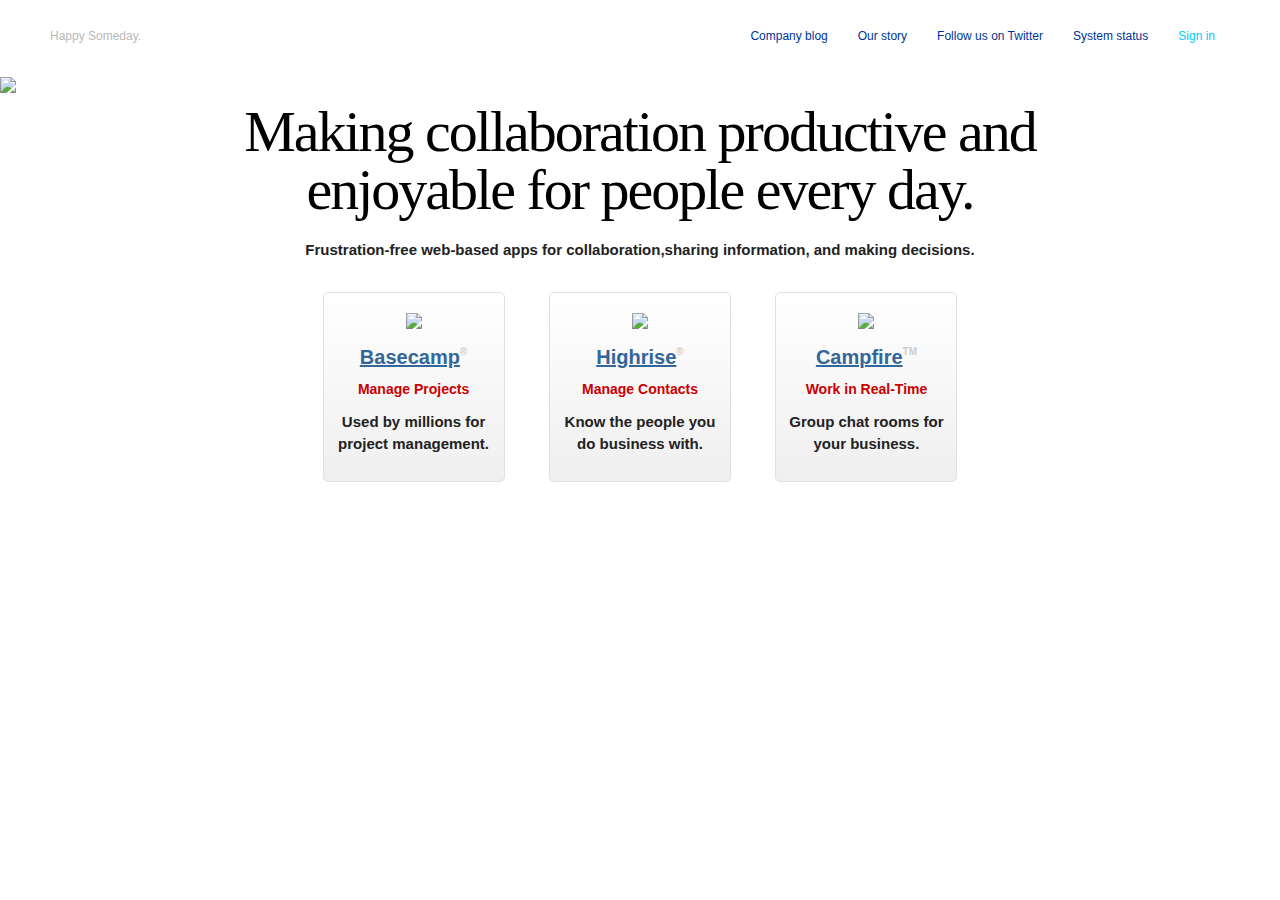
==== projects_page/37signals/index.html @ 0f32e9f9 "update styles" ====
<!doctype html>

<html lang="en">
	<head>
		<title>37signals:Web-based collaboration apps for small business</title>
		<link rel="stylesheet" href="stylesheet.css">
	</head>
	
	<body>
		<nav>
			<ul>
				<li class="date">Happy Someday.</li>
				<li class="sign-in"><a href="#">Sign in</a></li>
				<li><a href="#">System status</a></li>
				<li><a href="#">Follow us on Twitter</a></li>
				<li><a href="#">Our story</a></li>
				<li><a href="#">Company blog</a></li>
			</ul>
		</nav>
		<header>
			<img id="37signals" src="logo-37s-large.png">
		</header>
		<h1>Making collaboration productive and<br>enjoyable for people every day.</h1>
		<h5>Frustration-free web-based apps for collaboration,sharing information, and making decisions.</h5>
		<div class="products-container">
			<a href="#" class="box">
				<div id="basecamp">
				<img id="logo-bc" src="logo-bc.png">
				<h3><span class="product">Basecamp</span><span class="super">&reg</span></h3>
				<h4>Manage Projects</h4>
				<h5>Used by millions for project management.</h5>
				</div>
			</a>
			<a href="#" class="box">
				<div id="highrise">
				<img id="logo-hr" src="logo-hr.png">
				<h3><span class="product">Highrise</span><span class="super">&reg</span></h3>
				<h4>Manage Contacts</h4>
				<h5>Know the people you do business with.</h5>
				</div>
			</a>
			<a href="#" class="box">
				<div id="campfire">	
				<img id="logo-cf" src="logo-cf.png">
				<h3><span class="product">Campfire</span><span class="super">TM</span></h3>
				<h4>Work in Real-Time</h4>
				<h5>Group chat rooms for your business.</h5>
				</div>
			</a>
		</div>
	</body>
</html>
---- projects_page/37signals/stylesheet.css ----
/*Reset*/
/* http://meyerweb.com/eric/tools/css/reset/ 
   v2.0 | 20110126
   License: none (public domain)
*/

html, body, div, span, applet, object, iframe,
h1, h2, h3, h4, h5, h6, p, blockquote, pre,
a, abbr, acronym, address, big, cite, code,
del, dfn, em, img, ins, kbd, q, s, samp,
small, strike, strong, sub, sup, tt, var,
b, u, i, center,
dl, dt, dd, ol, ul, li,
fieldset, form, label, legend,
table, caption, tbody, tfoot, thead, tr, th, td,
article, aside, canvas, details, embed, 
figure, figcaption, footer, header, hgroup, 
menu, nav, output, ruby, section, summary,
time, mark, audio, video {
	margin: 0;
	padding: 0;
	border: 0;
	font-size: 100%;
	font: inherit;
	vertical-align: baseline;
}
/* HTML5 display-role reset for older browsers */
article, aside, details, figcaption, figure, 
footer, header, hgroup, menu, nav, section {
	display: block;
}
body {
	line-height: 1;
}
ol, ul {
	list-style: none;
}
blockquote, q {
	quotes: none;
}
blockquote:before, blockquote:after,
q:before, q:after {
	content: '';
	content: none;
}
table {
	border-collapse: collapse;
	border-spacing: 0;
}

body {
	font-family: Helvetica, Arial, Verdana, sans-serif;
	line-height: 1;
}

/*layout*/
nav li{
	display: inline-block;
	float: right;
	margin: 30px 15px 35px 15px;
	font-family: 'Lucida Grande', 'Lucida Sans Unicode', Verdana, sans-serif;
	font-size: 12px;
}
header{
	clear:both;
	width: 100%;
}
.products-container {
	width:100%;
	text-align: center;
}

.box {
	text-decoration:none;
	float:center;
	display: inline-block;
	text-align:center;
	width: 160px;
	margin: 15px 20px;
	padding: 20px 10px 10px 10px;
	border: 1px solid #e0e0e0;
	border-radius: 5px;
	background:-webkit-gradient(linear, 0% 0%, 0% 100%, from(#fff), to(#efefef));
}
/*elements*/

nav li a {
	text-decoration: none;
	float: right;
	color: #003399;
}
header img{
	display:block;
	margin: 0 auto;
}
.date {
	float: left;
	margin-left: 50px;
	color:#b8b8b8;
}
.sign-in a{
	margin-right: 50px;
	color: #00ccff;
}
h1 {
	text-align: center;
	font-family: "Times New Roman", Helvetica;
	font-size: 58px;
	font-weight:500;
	margin-top: 10px;
	margin-bottom: 20px;
	letter-spacing: -2px;
}
h5 {
	text-align: center;
	font-family: "Times New Roman";
	font-size: 30px;
	font-weight:bold;
	margin-bottom:20px;
}

h3 {
	font-family:'Lucida Grande', sans-serif;
	font-weight: bold;
	font-size: 20px;
	color: #336699;
	margin:15px 15px;
}

h4 {
	font-family:'Lucida Grande', sans-serif;
	font-weight:bold;
	font-size:14px;
	color: #c00;
	margin-bottom: 15px;
}

h5 {
	font-family:'Lucida Grande', sans-serif;
	font-size:15px;
	line-height:1.5;
	margin-bottom: 15px;
	color: #222;
}
.product {
	text-decoration:underline;
}

.super {
	text-decoration:none;
	font-size:10px;
	vertical-align:top;
	color: #ccc;
}

/*state*/
nav li a:hover {
	color:#8face6;
}

.sign-in a:hover{
	color: #003399;
}
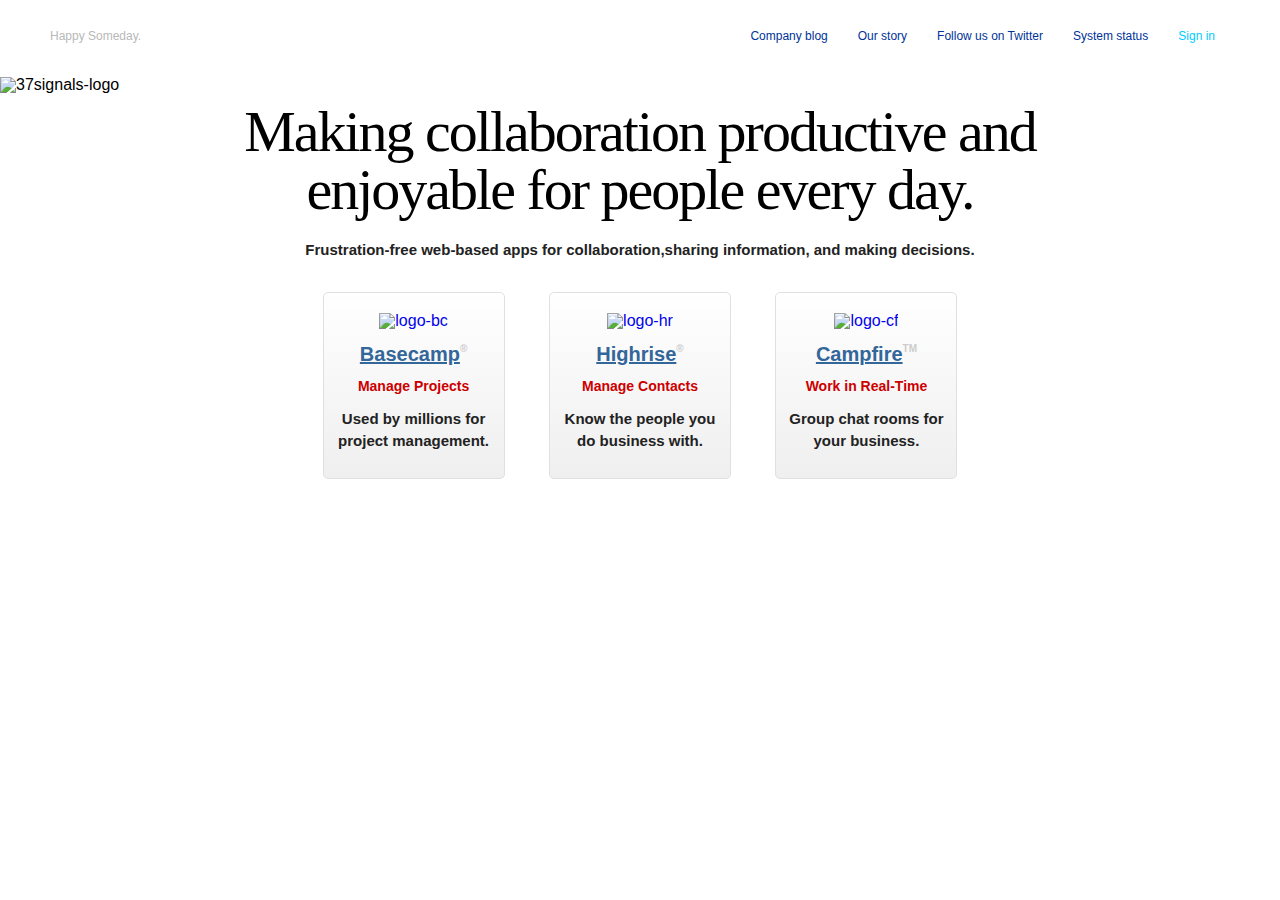
==== commit 95eb4af8: "update file name" ====
--- a/projects_page/37signals/index.html
+++ b/projects_page/37signals/index.html
@@ -2,7 +2,8 @@
 
 <html lang="en">
 	<head>
-		<title>37signals:Web-based collaboration apps for small business</title>
+		<meta charset="UTF-8">
+		<title>37signals: Web-based collaboration apps for small business</title>
 		<link rel="stylesheet" href="stylesheet.css">
 	</head>
 	
@@ -18,30 +19,30 @@
 			</ul>
 		</nav>
 		<header>
-			<img id="37signals" src="logo-37s-large.png">
+			<img id="37signals" src="logo-37s-large.png" alt="37signals-logo">
 		</header>
 		<h1>Making collaboration productive and<br>enjoyable for people every day.</h1>
 		<h5>Frustration-free web-based apps for collaboration,sharing information, and making decisions.</h5>
 		<div class="products-container">
 			<a href="#" class="box">
 				<div id="basecamp">
-				<img id="logo-bc" src="logo-bc.png">
-				<h3><span class="product">Basecamp</span><span class="super">&reg</span></h3>
+				<img id="logo-bc" src="logo-bc.png" alt="logo-bc">
+				<h3><span class="product">Basecamp</span><span class="super">&reg;</span></h3>
 				<h4>Manage Projects</h4>
 				<h5>Used by millions for project management.</h5>
 				</div>
 			</a>
 			<a href="#" class="box">
 				<div id="highrise">
-				<img id="logo-hr" src="logo-hr.png">
-				<h3><span class="product">Highrise</span><span class="super">&reg</span></h3>
+				<img id="logo-hr" src="logo-hr.png" alt="logo-hr">
+				<h3><span class="product">Highrise</span><span class="super">&reg;</span></h3>
 				<h4>Manage Contacts</h4>
 				<h5>Know the people you do business with.</h5>
 				</div>
 			</a>
 			<a href="#" class="box">
 				<div id="campfire">	
-				<img id="logo-cf" src="logo-cf.png">
+				<img id="logo-cf" src="logo-cf.png" alt="logo-cf">
 				<h3><span class="product">Campfire</span><span class="super">TM</span></h3>
 				<h4>Work in Real-Time</h4>
 				<h5>Group chat rooms for your business.</h5>
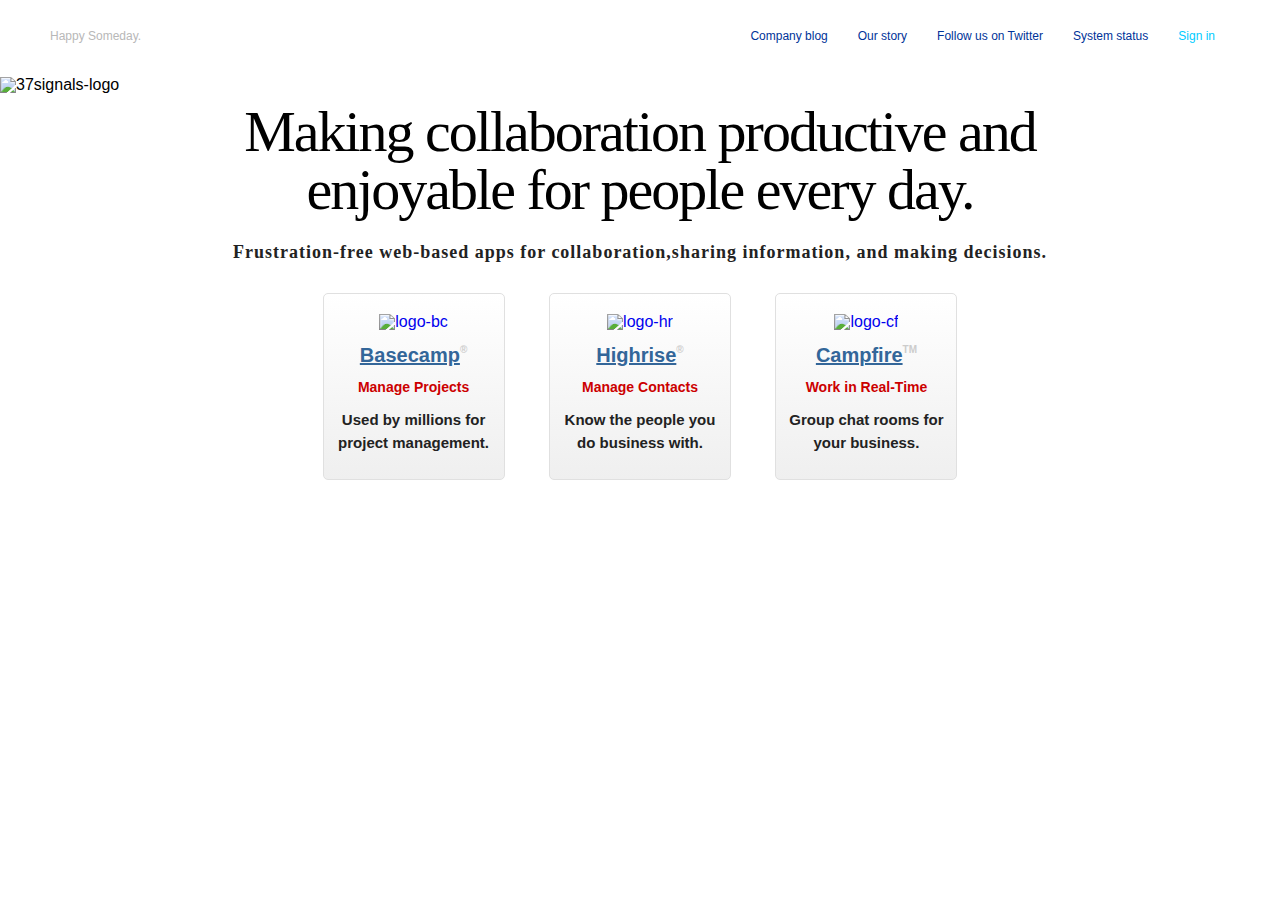
==== commit 1d72d997: "add jquery to 37 signals page" ====
--- a/projects_page/37signals/index.html
+++ b/projects_page/37signals/index.html
@@ -1,10 +1,11 @@
 <!doctype html>
-
 <html lang="en">
 	<head>
 		<meta charset="UTF-8">
 		<title>37signals: Web-based collaboration apps for small business</title>
 		<link rel="stylesheet" href="stylesheet.css">
+		<script src="http://ajax.googleapis.com/ajax/libs/jquery/1.10.1/jquery.min.js"></script>
+		<script src="application.js"></script>
 	</head>
 	
 	<body>
@@ -21,32 +22,61 @@
 		<header>
 			<img id="37signals" src="logo-37s-large.png" alt="37signals-logo">
 		</header>
-		<h1>Making collaboration productive and<br>enjoyable for people every day.</h1>
-		<h5>Frustration-free web-based apps for collaboration,sharing information, and making decisions.</h5>
+		<div id="banner-holder">
+			<div id="banner">
+				<h1>Making collaboration productive and<br>enjoyable for people every day.</h1>
+				<h5>Frustration-free web-based apps for collaboration,sharing information, and making decisions.</h5>
+			</div>
+			<div id="banner-main">
+				<h1>Making collaboration productive and<br>enjoyable for people every day.</h1>
+				<h5>Frustration-free web-based apps for collaboration,sharing information, and making decisions.</h5>
+			</div>
+			<div id="basecamp-banner">
+				<p class="title-highlighted"><a href="#">Basecamp</a> is the project management tool you<br> wish you had on your last project.</p>
+				<p class="subtitle-highlighted">Are you still managing projects with email? Are you still using Excel for your to-do lists?  It's time to upgrade to Basecamp.<br>Manage projects and collaborate with your team and clients the modern way.</p>
+				<div class="arrow-container">
+					<img id="arrow-bc" src="arrow-right.png" alt="arrow-right">
+				</div>
+			</div>
+			<div id="highrise-banner">
+				<p class="title-highlighted"><a href="#">Highrise</a> remembers the important things <br>about people you'd normally forget.</p>
+				<p class="subtitle-highlighted">Keep a permanent record of people you do business with. Know who you talked to, when you talked to them, what was said, <br>and when to follow up next. Over 20,000,000 contacts are tracked using Highrise.</p>
+				<div class="arrow-container">
+					<img id="arrow-hr" src="arrow-right.png" alt="arrow-right">
+				</div>
+			</div>
+			<div id="campfire-banner">
+				<p class="title-highlighted"><span>From near or far, <a href="#">Campfire</a> helps teams work <br>together over the web in real-time.</span></p>
+				<p class="subtitle-highlighted">Share ideas, discussions, concepts, images, code samples, videos, mockups, and documents in a real-time private chat <br>room.  It's game changing.  We couldn't run our own business without Campfire.</p>
+				<div class="arrow-container">
+					<img id="arrow-cf" src="arrow-left.png" alt="arrow-left">
+				</div>
+			</div>
+		</div>
 		<div class="products-container">
-			<a href="#" class="box">
-				<div id="basecamp">
+			<a href="#" id="basecamp-box">
+				<span id="basecamp">
 				<img id="logo-bc" src="logo-bc.png" alt="logo-bc">
 				<h3><span class="product">Basecamp</span><span class="super">&reg;</span></h3>
 				<h4>Manage Projects</h4>
-				<h5>Used by millions for project management.</h5>
-				</div>
+				<h6>Used by millions for project management.</h6>
+				</span>
 			</a>
-			<a href="#" class="box">
-				<div id="highrise">
+			<a href="#" id="highrise-box">
+				<span id="highrise">
 				<img id="logo-hr" src="logo-hr.png" alt="logo-hr">
 				<h3><span class="product">Highrise</span><span class="super">&reg;</span></h3>
 				<h4>Manage Contacts</h4>
-				<h5>Know the people you do business with.</h5>
-				</div>
+				<h6>Know the people you do business with.</h6>
+				</span>
 			</a>
-			<a href="#" class="box">
-				<div id="campfire">	
+			<a href="#" id="campfire-box">
+				<span id="campfire">	
 				<img id="logo-cf" src="logo-cf.png" alt="logo-cf">
 				<h3><span class="product">Campfire</span><span class="super">TM</span></h3>
 				<h4>Work in Real-Time</h4>
-				<h5>Group chat rooms for your business.</h5>
-				</div>
+				<h6>Group chat rooms for your business.</h6>
+				</span>
 			</a>
 		</div>
 	</body>
--- a/projects_page/37signals/stylesheet.css
+++ b/projects_page/37signals/stylesheet.css
@@ -67,21 +67,36 @@
 }
 .products-container {
 	width:100%;
+	margin-top: 185px;
 	text-align: center;
-}
-
-.box {
+	position: absolute;
+}
+
+#basecamp-box, #highrise-box, #campfire-box {
 	text-decoration:none;
 	float:center;
 	display: inline-block;
 	text-align:center;
 	width: 160px;
+	z-index:0;
 	margin: 15px 20px;
 	padding: 20px 10px 10px 10px;
 	border: 1px solid #e0e0e0;
 	border-radius: 5px;
 	background:-webkit-gradient(linear, 0% 0%, 0% 100%, from(#fff), to(#efefef));
 }
+
+#banner-holder {
+	height: 158px;
+	width:100%;
+	position:absolute;
+}
+.arrow-container {
+	position:fixed;
+	z-index: 50;
+	left:50%;
+	
+}
 /*elements*/
 
 nav li a {
@@ -102,11 +117,61 @@
 	margin-right: 50px;
 	color: #00ccff;
 }
+#banner {
+	position:relative;
+	margin: 0 auto;
+}
+#banner-main {
+	display:none;
+	position:relative;
+	margin: 0 auto;
+}
+#basecamp-banner {
+	display:none;
+	position:relative;
+	margin: 0 auto;
+}
+#highrise-banner {
+	display:none;
+	position:relative;
+	margin: 0 auto;
+}
+#campfire-banner {
+	display:none;
+	position:relative;
+	margin: 0 auto;
+}
+.title-highlighted {
+	text-align:center;
+	font-family: "Times New Roman", serif;
+	font-size: 40px;
+	font-weight: 500;
+	margin-top: 10px;
+	margin-bottom: 20px;
+}
+.subtitle-highlighted {
+	text-align:center;
+	font-family: Helvetica, sans-serif;
+	font-size: 14px;
+	font-weight: 500;
+	margin-top: 10px;
+	margin-bottom: 20px;
+	line-height: 1.5;
+}
+#arrow-bc {
+	margin-left: -170px;
+}
+#arrow-hr {
+	margin-left: 50px;
+}
+#arrow-cf {
+	margin-left: 115px;
+}
 h1 {
 	text-align: center;
 	font-family: "Times New Roman", Helvetica;
 	font-size: 58px;
-	font-weight:500;
+	font-weight: 500;
 	margin-top: 10px;
 	margin-bottom: 20px;
 	letter-spacing: -2px;
@@ -136,9 +201,19 @@
 }
 
 h5 {
+	font-family:'Times New Roman', serif;
+	font-size:18px;
+	font-weight: bold;
+	line-height:1.5;
+	margin-bottom: 15px;
+	color: #222;
+	letter-spacing: 1px;
+}
+h6 {
 	font-family:'Lucida Grande', sans-serif;
-	font-size:15px;
-	line-height:1.5;
+	font-size: 15px;
+	font-weight: bold;
+	line-height: 1.5;
 	margin-bottom: 15px;
 	color: #222;
 }
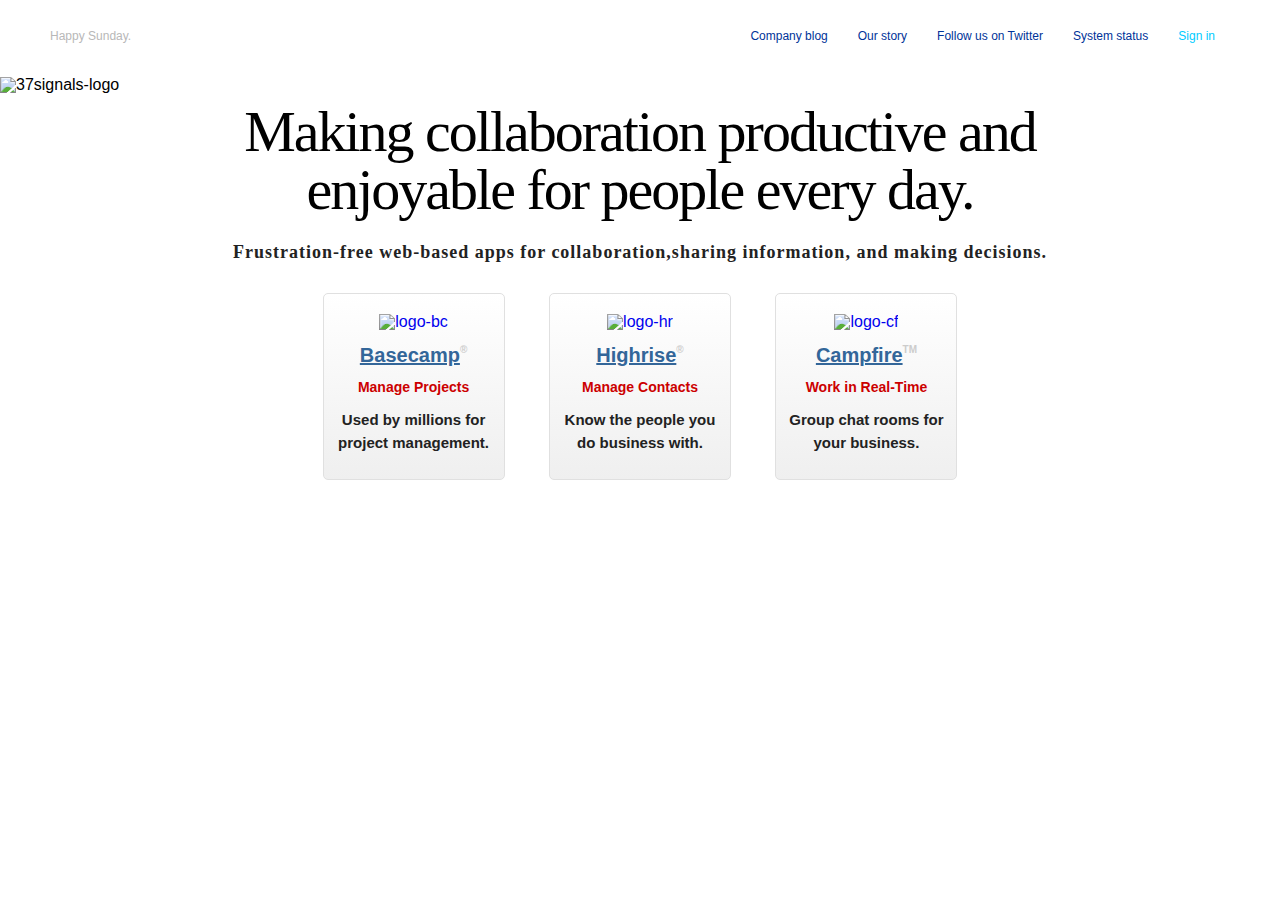
==== commit 38a8e1d6: "Interface update for multiple pages" ====
--- a/projects_page/37signals/index.html
+++ b/projects_page/37signals/index.html
@@ -11,7 +11,7 @@
 	<body>
 		<nav>
 			<ul>
-				<li class="date">Happy Someday.</li>
+				<li class="date">Happy <span id="dayOfWeek">Someday</span>.</li>
 				<li class="sign-in"><a href="#">Sign in</a></li>
 				<li><a href="#">System status</a></li>
 				<li><a href="#">Follow us on Twitter</a></li>
@@ -24,10 +24,6 @@
 		</header>
 		<div id="banner-holder">
 			<div id="banner">
-				<h1>Making collaboration productive and<br>enjoyable for people every day.</h1>
-				<h5>Frustration-free web-based apps for collaboration,sharing information, and making decisions.</h5>
-			</div>
-			<div id="banner-main">
 				<h1>Making collaboration productive and<br>enjoyable for people every day.</h1>
 				<h5>Frustration-free web-based apps for collaboration,sharing information, and making decisions.</h5>
 			</div>
@@ -59,7 +55,7 @@
 				<img id="logo-bc" src="logo-bc.png" alt="logo-bc">
 				<h3><span class="product">Basecamp</span><span class="super">&reg;</span></h3>
 				<h4>Manage Projects</h4>
-				<h6>Used by millions for project management.</h6>
+				<h6>Used by millions for <br>project management.</h6>
 				</span>
 			</a>
 			<a href="#" id="highrise-box">
@@ -67,7 +63,7 @@
 				<img id="logo-hr" src="logo-hr.png" alt="logo-hr">
 				<h3><span class="product">Highrise</span><span class="super">&reg;</span></h3>
 				<h4>Manage Contacts</h4>
-				<h6>Know the people you do business with.</h6>
+				<h6>Know the people you <br>do business with.</h6>
 				</span>
 			</a>
 			<a href="#" id="campfire-box">
@@ -75,7 +71,7 @@
 				<img id="logo-cf" src="logo-cf.png" alt="logo-cf">
 				<h3><span class="product">Campfire</span><span class="super">TM</span></h3>
 				<h4>Work in Real-Time</h4>
-				<h6>Group chat rooms for your business.</h6>
+				<h6>Group chat rooms for <br>your business.</h6>
 				</span>
 			</a>
 		</div>
